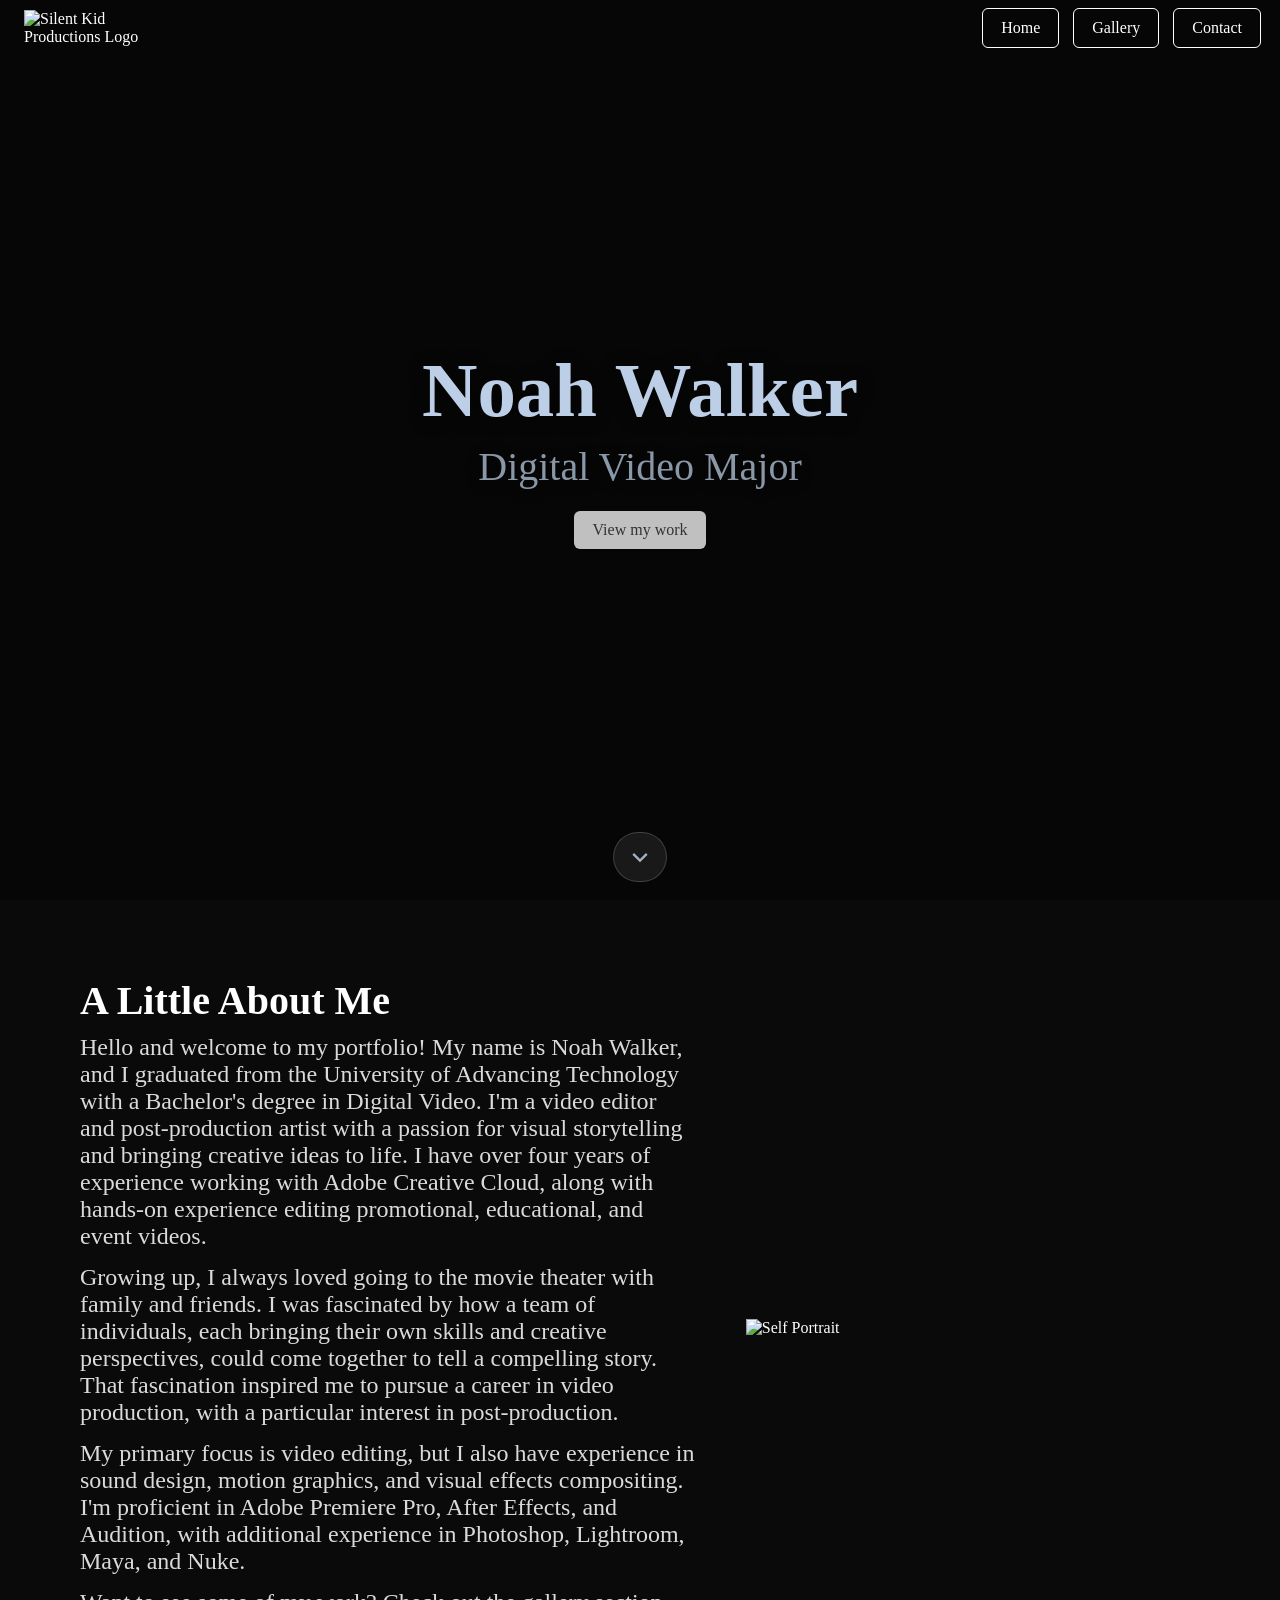
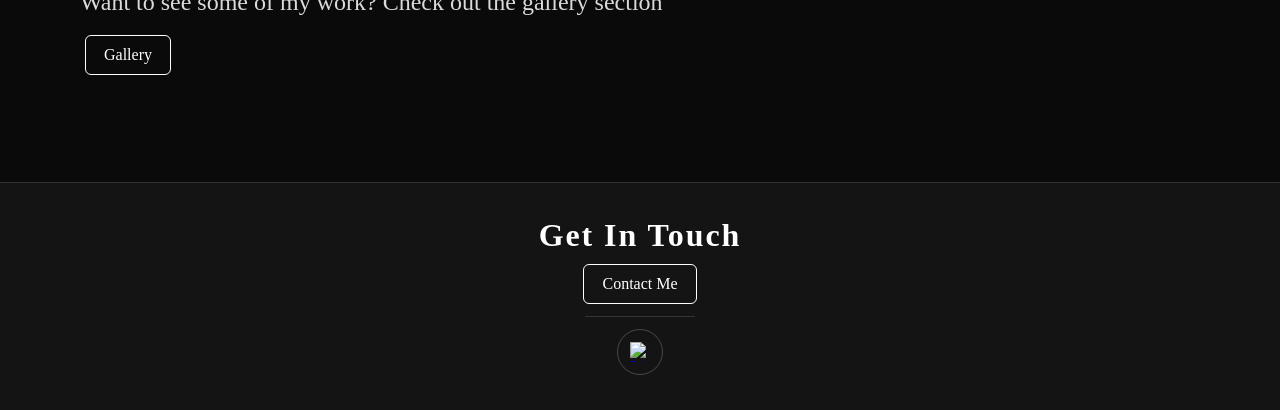
==== index.html @ acdee30e "Update gallery layout, video viewer, and portfolio content" ====
<!DOCTYPE html>
<html lang="en">
<head>
    <meta charset="UTF-8">
    <meta name="viewport" content="width=device-width, initial-scale=1.0">
    <title>Silent Kid Productions</title>
    <link rel="stylesheet" href="stylesheet.css">
    <link rel="icon" type="png" href="SKPFav.png">
</head>

<body>


    <!-- Create the elements for the Navigation bar -->
        <nav>
            <img src="Logo.png" alt="Silent Kid Productions Logo" class="Logo">
            <div id="NavLinks">
            <a href="index.html" class="Button">Home</a>
            <a href="gallery.html" class="Button">Gallery</a>
            <a href="contact.html" class="Button">Contact</a>
            </div>
            <div id="Hamburger">☰</div>
        </nav>
    
    <!-- Create the header or hero for the home page -->
        <header id="Hero">

            <!-- Background Video -->
            <video id="HeroVideo" autoplay muted loop playsinline preload="metadata" poster="SKPHeroVid.jpg">
                <source src="SKPHeroVid.mp4" type="video/mp4">
            </video>

            <!-- Dark Overlay -->
            <div class="HeroOverlay"></div>

            <!-- Hero Text Content -->
            <div class="HeroContent">
                <h1>Noah Walker</h1>
                <h2>Digital Video Major</h2>

                <a href="gallery.html" class="Button">View my work</a>
            </div>

            <a class="ScrollHint" href="#HomePage" aria-label="Scroll down">
            <svg class="ScrollHintIcon" viewBox="0 0 24 24" aria-hidden="true">
                <path d="M12 16.5L5.5 10l1.4-1.4L12 13.7l5.1-5.1L18.5 10 12 16.5z"></path>
            </svg>
            </a>

        </header>
    
    <!-- Create a section for the homepage contents -->
    <section id="HomePage">
        <div class="HomeContainer">
        <!-- create a div for the about me section so grid layout works -->
        <div id="AboutMe">
            <h1>A Little About Me</h1>
            <p>Hello and welcome to my portfolio! My name is Noah Walker, and I graduated from the University of Advancing Technology with a Bachelor's degree in Digital Video. I'm a video editor and post-production artist with a passion for visual storytelling and bringing creative ideas to life. I have over four years of experience working with Adobe Creative Cloud, along with hands-on experience editing promotional, educational, and event videos.</p>

            <p>Growing up, I always loved going to the movie theater with family and friends. I was fascinated by how a team of individuals, each bringing their own skills and creative perspectives, could come together to tell a compelling story. That fascination inspired me to pursue a career in video production, with a particular interest in post-production.</p>
                
            <p>My primary focus is video editing, but I also have experience in sound design, motion graphics, and visual effects compositing. I'm proficient in Adobe Premiere Pro, After Effects, and Audition, with additional experience in Photoshop, Lightroom, Maya, and Nuke.</p>
                
            <p>Want to see some of my work? Check out the gallery section</p>
                <a href="gallery.html" class="Button">Gallery</a>
        </div>

        <!-- Create a div for the photo so that grid layout works -->
        <div id="SelfPhoto">
            <img src="Portrait.jpg" alt="Self Portrait">
        </div>
        </div>
    </section>

    <!-- Create a footer section -->
    <footer>
    <div id="ContactMe">
        <h1>Get In Touch</h1>

        <a href="contact.html" class="Button">Contact Me</a>

        <div class="FooterDivider"></div>

        <a class="LinkedInIcon" href="https://www.linkedin.com/in/noah-walker-1b229a306/" target="_blank" rel="noopener">
        <img src="InBug-White.png" alt="LinkedIn">
        </a>

    </div>
    </footer>

    <!-- Link the JavaScirpt File -->
    <script src="script.js"></script>
</body>
</html>
---- stylesheet.css ----
/* Here I am setting up the fonts I will be using for this webpage. */
@font-face {
/*Here I am naming my font so that I can refernce it*/
font-family: 'LemonMilk';
/*Here I am linking my font file so that when I refernce it it knows what the font looks like*/
src: url('lemon_milk/LEMONMILK-Light.otf') format('opentype');
/*these tags let the code know that the style and weight should be normal rather than bold or italic*/
font-weight: normal; 
font-style: normal; 
}
@font-face {
/*Here I am naming my font so that I can refernce it*/
font-family: 'Belgiano';
/*Here I am linking my font file so that when I refernce it it knows what the font looks like*/
src: url('belgiano_serif/Belgiano Serif 2.ttf') format('truetype');
/*these tags let the code know that the style and weight should be normal rather than bold or italic*/
font-weight: normal; 
font-style: normal; 
}

/* Here I am making sure padding and borders do not mess up element sizing */
*{
    box-sizing: border-box;
}

/* Here I am setting the base background color for the entire page */
html{
    background-color: #0A0A0A;
}
body{
    margin: 0;
    background-color: #0A0A0A;
    min-height: 100vh;
    color: white;
}

/* Here I am removing default spacing so sections can touch the edge of the screen */
body{
    margin: 0;
}

/* Here I am making images and videos scale to the screen instead of overflowing */
img, video{
    max-width: 100%;
    height: auto;
    display: block;
}

/* Here I am defining a global button style so it works everywhere */
.Button{
    border: solid 1px white;
    font-size: 1rem;
    color: white;
    margin: 5px;
    text-decoration: none;
    border-radius: 6px;
    font-family: 'LemonMilk', serif;
    transition: background-color 0.3s, transform 0.15s;
    padding:10px 18px;
    cursor:pointer;
    display: inline-block;
    white-space: nowrap;
}
.Button:hover{
    background-color: #1d1d1d;
    transform: translateY(-1px);
}

/* NAVIGATION BAR */
/* Here I am making the nav transparent at the top of the page */
nav{
    display: flex;
    align-items: center;
    flex-wrap: nowrap;
    gap: 8px;

    background-color: transparent;

    position: fixed; 
    top: 0; 
    left: 0;
    width: 100%;
    z-index: 1000; 

    padding-left: 14px;
    padding-right: 14px;

    transition: background-color 0.3s ease;
}

/* Hide hamburger on desktop */
#Hamburger{
    display: none;
    font-size: 2rem;
    cursor: pointer;
    color: white;
}

/* Mobile styles */
@media (max-width: 850px){

    /* Show hamburger */
    #Hamburger{
        display: block;
        position: relative;
        z-index: 1001;
    }

    /* Hide nav links initially */
    #NavLinks{
        position: fixed;
        top: 0;
        left: 0;
        width: 100%;
        height: 100vh;

        background: #0A0A0A;

        display: flex;
        flex-direction: column;
        justify-content: center;
        align-items: center;
        gap: 30px;

        transform: translateY(-100%);
        transition: transform 0.3s ease;
    }

    /* When open */
    #NavLinks.active{
        transform: translateY(0);
    }

    #NavLinks a{
        font-size: 1.8rem;
    }
}

/* Here I am preventing the nav from dropping to a second line on small screens */
@media (max-width: 520px){
    nav{
        overflow-x: auto;
        -webkit-overflow-scrolling: touch;
    }

    .Logo{
        width: 110px;
        padding: 8px;
    }

    .Button{
        padding: 8px 12px;
        font-size: 0.95rem;
        margin: 4px;
    }
}

/* Here I am defining the scrolled state of the nav */
nav.scrolled{
    background-color: rgba(18, 18, 18, 0.85);
    backdrop-filter: blur(10px);
}

/* Here I am making sure the logo stays a normal size */
.Logo{
    width: clamp(135px, 14vw, 220px);
    height: auto;
    margin-right:auto;
    padding: 10px;
}

/* HEADER */
/* Here I am making ONLY the home hero fill the full screen and center the text */
#Hero{
    background-color: #0A0A0A;
    color: white;
    font-family: 'LemonMilk', serif;

    display: flex;
    flex-direction: column;
    justify-content: center;
    align-items: center;
    text-align: center;

    min-height: 100vh;

    padding-left: 16px;
    padding-right: 16px;
}

/* Here I am making the title scale based on screen size (HOME HERO ONLY) */
#Hero h1{
    font-size: clamp(2.3rem, 6vw, 5rem);
    margin: 0;
    color: rgba(210, 230, 255, .9);
    mix-blend-mode: normal;
    text-shadow: 0 2px 18px rgba(0,0,0,0.45);
}

/* Here I am making the subtitle scale and keeping the font you chose (HOME HERO ONLY) */
#Hero h2 {
    font-family: 'Belgiano', serif;
    font-size: clamp(1.3rem, 3.2vw, 2.5rem);
    margin: 8px 0 16px;
    font-weight: normal;
    opacity: .65;

    color: rgba(210, 230, 255, 1);
    mix-blend-mode: normal;
    text-shadow: 0 2px 18px rgba(0,0,0,0.45);
}

/* Here I am making your header button stand out (HOME HERO ONLY) */
#Hero .Button{
    background-color: rgba(255,255,255,.75) !important;
    color: rgba(24, 26, 29, 0.85) !important;
    border: 1px solid rgba(210, 230, 255, 0.35);
}
#Hero .Button:hover{
    background-color: rgba(255, 255, 255, 0.534) !important;
    border: 1px solid rgba(210, 230, 255, 0.55);
}

/* Here I am styling the full width About section */
#HomePage{
    background-color: #0A0A0A;
    color: white;

    padding-top: clamp(40px, 6vw, 80px);
    padding-bottom: clamp(80px, 8vw, 120px);
}

/* Here I am creating a centered layout container */
.HomeContainer{
    max-width: 1200px;
    margin: 0 auto;

    display: grid;
    grid-template-columns: 1.15fr 0.85fr;
    gap: clamp(30px, 4vw, 60px);
    align-items: center;

    padding-left: clamp(16px, 4vw, 40px);
    padding-right: clamp(16px, 4vw, 40px);
}

/* Here I am stacking the columns on smaller screens */
@media (max-width: 950px){
    .HomeContainer{
        grid-template-columns: 1fr;
        text-align: center;
        justify-items: center;
    }

    /* Here I am forcing the image to sit under the text */
    #SelfPhoto{
        margin-top: 24px;
    }

    #SelfPhoto img{
        width: min(520px, 100%);
    }
}

#AboutMe h1{
    font-family: 'LemonMilk', serif;
    font-size: clamp(1.8rem, 3.3vw, 2.5rem);
    margin: 0 0 10px;
}
#AboutMe p{
    font-family: 'Belgiano', serif;
    font-size: clamp(1.15rem, 1.9vw, 1.5rem);
    opacity: .85;
    margin: 0 0 14px;
}

#SelfPhoto img{
    width: min(600px, 100%);
    margin: 0 auto;
}

/* FOOTER */
footer{
    text-align: center;
    background-color: #0A0A0A;
    color: white;
    font-family: 'LemonMilk', serif;
    padding-top: 24px;
    padding-bottom: 44px;
    padding-left: 14px;
    padding-right: 14px;
    margin-top: 0px;
}
#ContactMe{
    max-width: 1200px;
    margin: 0 auto;
}
#ContactMe h1{
    margin: 0 0 12px;
    font-size: clamp(1.4rem, 2.3vw, 2rem);
}

/* HERO VIDEO BACKGROUND */
#Hero{
    position: relative;
    overflow: hidden;
    min-height: 100vh;

    display: flex;
    justify-content: center;
    align-items: center;
    text-align: center;
}

/* Here I am placing the video behind everything */
#HeroVideo{
    position: absolute;
    top: 50%;
    left: 50%;
    transform: translate(-50%, -50%);

    width: 100%;
    height: 100%;

    object-fit: cover;
    z-index: 0;
}

/* Here I am adding the dark transparent layer */
.HeroOverlay{
    position: absolute;
    top: 0;
    left: 0;
    width: 100%;
    height: 100%;
    background: rgba(0,0,0,0.45);
    z-index: 1;
}

/* Here I am keeping the text above everything */
.HeroContent{
    position: relative;
    z-index: 2;
    padding-left: 16px;
    padding-right: 16px;
}

/* Keep hero button styling */
#Hero .Button{
    background: #fff;
    color: #121212;
    border: none;
}
#Hero .Button:hover{
    background-color: #d8d8d8;
    transform: translateY(-1px) scale(1.02);
}

/* Smooth scrolling + offset for fixed nav */
html{
    scroll-behavior: smooth;
    scroll-padding-top: 15px; /* adjust if your nav is taller/shorter */
}

/* Also ensure the target section accounts for the fixed nav */
#HomePage{
    scroll-margin-top: 15px; /* same number as above */
}

/* Scroll hint button */
.ScrollHint{
    position: absolute;
    left: 50%;
    bottom: 18px;
    transform: translateX(-50%);
    z-index: 4;

    text-decoration: none;
    padding: 10px 12px;
    border-radius: 999px;

    background-color: rgba(255,255,255,0.08);
    border: 1px solid rgba(255,255,255,0.18);
    backdrop-filter: blur(6px);
    -webkit-backdrop-filter: blur(6px);
}

.ScrollHintIcon{
    width: 28px;
    height: 28px;
    display: block;
    fill: rgba(210, 230, 255, 0.75);
    animation: ScrollBounce 1.4s ease-in-out infinite;
}

@keyframes ScrollBounce{
    0%, 100% { transform: translateY(0); opacity: 0.7; }
    50%      { transform: translateY(6px); opacity: 1; }
}

/* Optional: hide if the hero is very short */
@media (max-height: 520px){
    .ScrollHint{ display: none; }
}

/* ===============================
   HOME HERO INTRO ANIMATION (WORKING)
   Noah -> Major -> Button -> Scroll hint
================================ */

/* Video fades in */
#HeroVideo{
  opacity: 0;
  animation: heroVideoIn 0.9s ease forwards;
  animation-delay: 0.05s;
}
@keyframes heroVideoIn{
  to{ opacity: 1; }
}

/* Start hidden (NO !important so animation can override) */
#Hero .HeroContent h1,
#Hero .HeroContent h2,
#Hero .HeroContent .Button{
  opacity: 0;
  transform: translateY(10px);
}

#Hero .ScrollHint{
  opacity: 0;
  transform: translateX(-50%) translateY(10px);
}

/* Animate in (with final opacity values) */
#Hero .HeroContent h1{
  animation: heroH1In 0.55s ease forwards;
  animation-delay: 0.18s;
}
#Hero .HeroContent h2{
  animation: heroH2In 0.55s ease forwards;
  animation-delay: 0.32s;
}
#Hero .HeroContent .Button{
  animation: heroBtnIn 0.55s ease forwards;
  animation-delay: 0.46s;
}
#Hero .ScrollHint{
  animation: heroHintIn 0.55s ease forwards;
  animation-delay: 0.60s;
}

@keyframes heroH1In{ to{ opacity: 1;    transform: translateY(0); } }
@keyframes heroH2In{ to{ opacity: 0.65; transform: translateY(0); } } /* matches your #Hero h2 style */
@keyframes heroBtnIn{ to{ opacity: 1;    transform: translateY(0); } }
@keyframes heroHintIn{ to{ opacity: 1; transform: translateX(-50%) translateY(0); }}

@media (prefers-reduced-motion: reduce){
  #HeroVideo,
  #Hero .HeroContent h1,
  #Hero .HeroContent h2,
  #Hero .HeroContent .Button,
  #Hero .ScrollHint{
    animation: none !important;
    opacity: 1 !important;
    transform: none !important;
  }
  #Hero .HeroContent h2{ opacity: 0.65 !important; }
}

/* ===== Footer layout ===== */

footer{
    width: 100%;
    padding: 45px 0px;
    background: rgba(255,255,255,0.04);
    border-top: 1px solid rgba(255,255,255,0.12);
}

/* center the content inside the full-width footer */
#ContactMe{
    max-width: 700px;
    margin: 0 auto;
    text-align: center;
}

/* tighten spacing */
#ContactMe h1{
    margin-bottom: 5px;
}

#ContactMe .Button{
    margin-bottom: 0px;
}

/* "Or connect with me" text */
.FooterSubtitle{
    margin: 10px 0px 5px;
    font-size: 0.95rem;
    opacity: 0.75;
}

.FooterSubtitle::before{
    content: "";
    display: block;
    width: 120px;
    height: 1px;
    margin: 14px auto 12px;
    background: rgba(255,255,255,0.18);
}

/* LinkedIn icon */
.LinkedInIcon{
    width: 52px;
    height: 52px;

    border: 1px solid rgba(255,255,255,0.25);
    border-radius: 999px;

    display: inline-flex;
    align-items: center;
    justify-content: center;

    transition: transform 0.15s ease, background-color 0.25s ease;
}

.LinkedInIcon:hover{
    transform: translateY(-2px);
    background-color: rgba(255,255,255,0.06);
}

.LinkedInIcon img{
    width: 22px;
    height: 22px;
}

.FooterDivider{
    width: 120px;
    height: 1px;
    margin: 18px auto;
    background: rgba(255,255,255,0.18);
}

/* ===== Tighter footer spacing ===== */

footer{
    padding: 34px 20px;
    background: rgba(255,255,255,0.04);
    border-top: 1px solid rgba(255,255,255,0.12);
}

#ContactMe{
    max-width: 700px;
    margin: 0 auto;
    text-align: center;
}

/* tighten the title */
#ContactMe h1{
    margin: 0 0 10px 0;
    font-size: 2rem;
    letter-spacing: 0.06em;
}

/* remove extra spacing from the button */
#ContactMe .Button{
    margin: 0;
}

/* divider */
.FooterDivider{
    width: 110px;
    height: 1px;
    margin: 12px auto;
    background: rgba(255,255,255,0.14);
}

/* LinkedIn icon */
.LinkedInIcon{
    width: 46px;
    height: 46px;
    border: 1px solid rgba(255,255,255,0.22);
    border-radius: 999px;
    display: inline-flex;
    align-items: center;
    justify-content: center;
    transition: transform 0.15s ease, background-color 0.25s ease;
}

.LinkedInIcon:hover{
    transform: translateY(-2px);
    background-color: rgba(255,255,255,0.06);
}

.LinkedInIcon img{
    width: 20px;
    height: 20px;
    display: block;
}
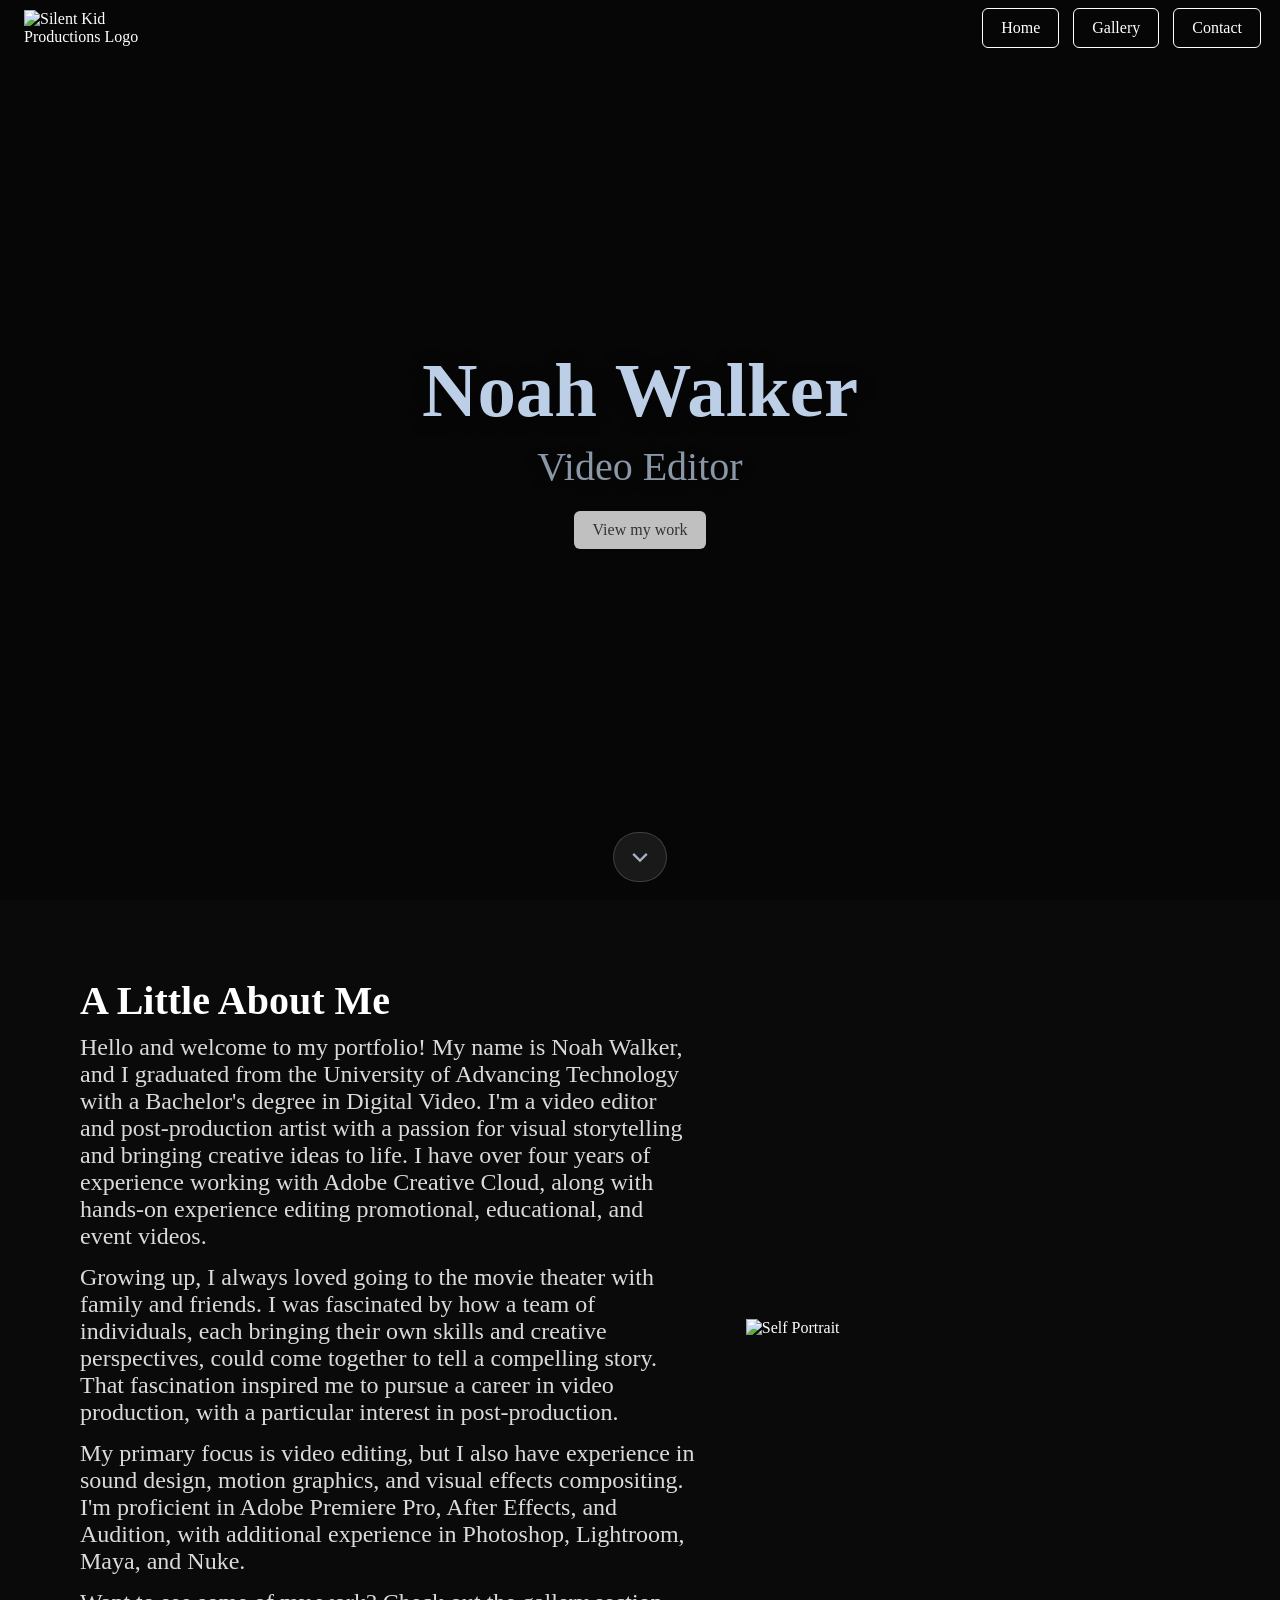
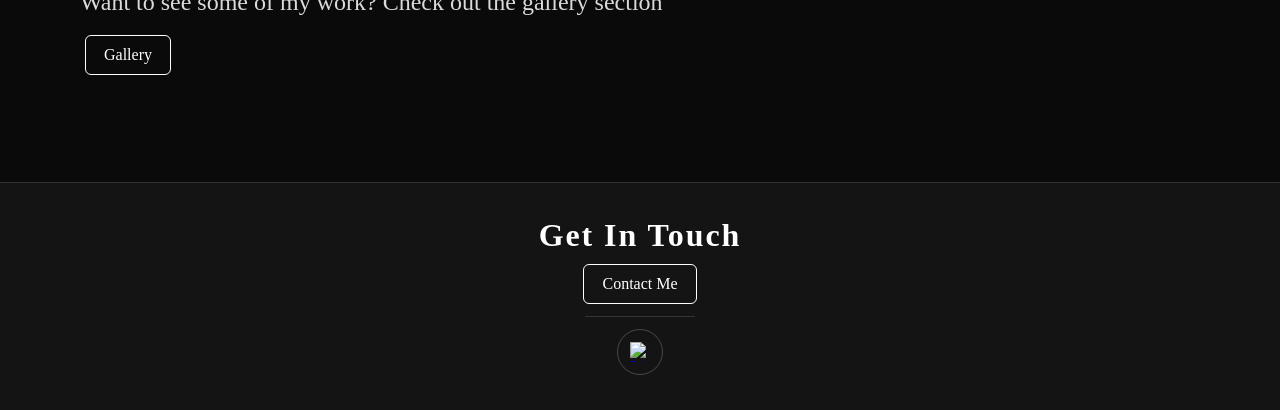
==== commit 77ad0103: "Update index.html" ====
--- a/index.html
+++ b/index.html
@@ -36,7 +36,7 @@
             <!-- Hero Text Content -->
             <div class="HeroContent">
                 <h1>Noah Walker</h1>
-                <h2>Digital Video Major</h2>
+                <h2>Video Editor</h2>
 
                 <a href="gallery.html" class="Button">View my work</a>
             </div>
